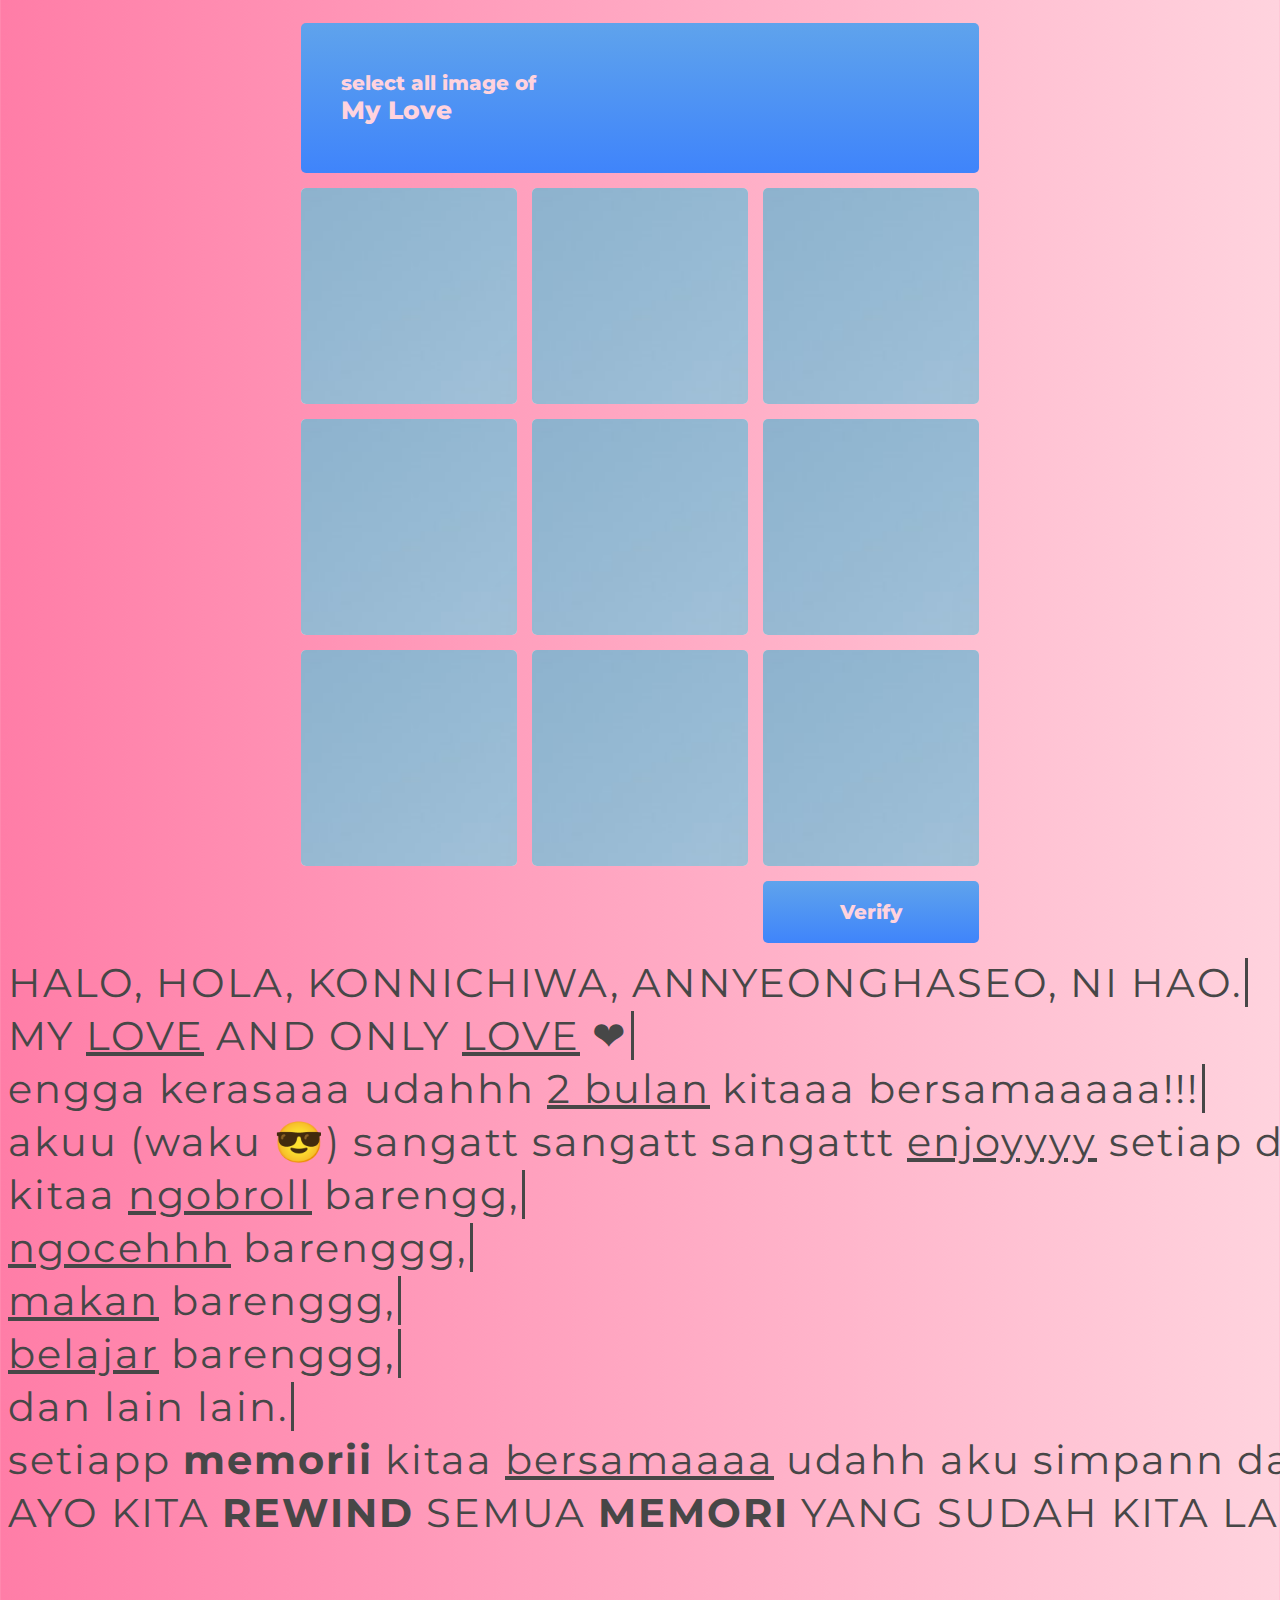
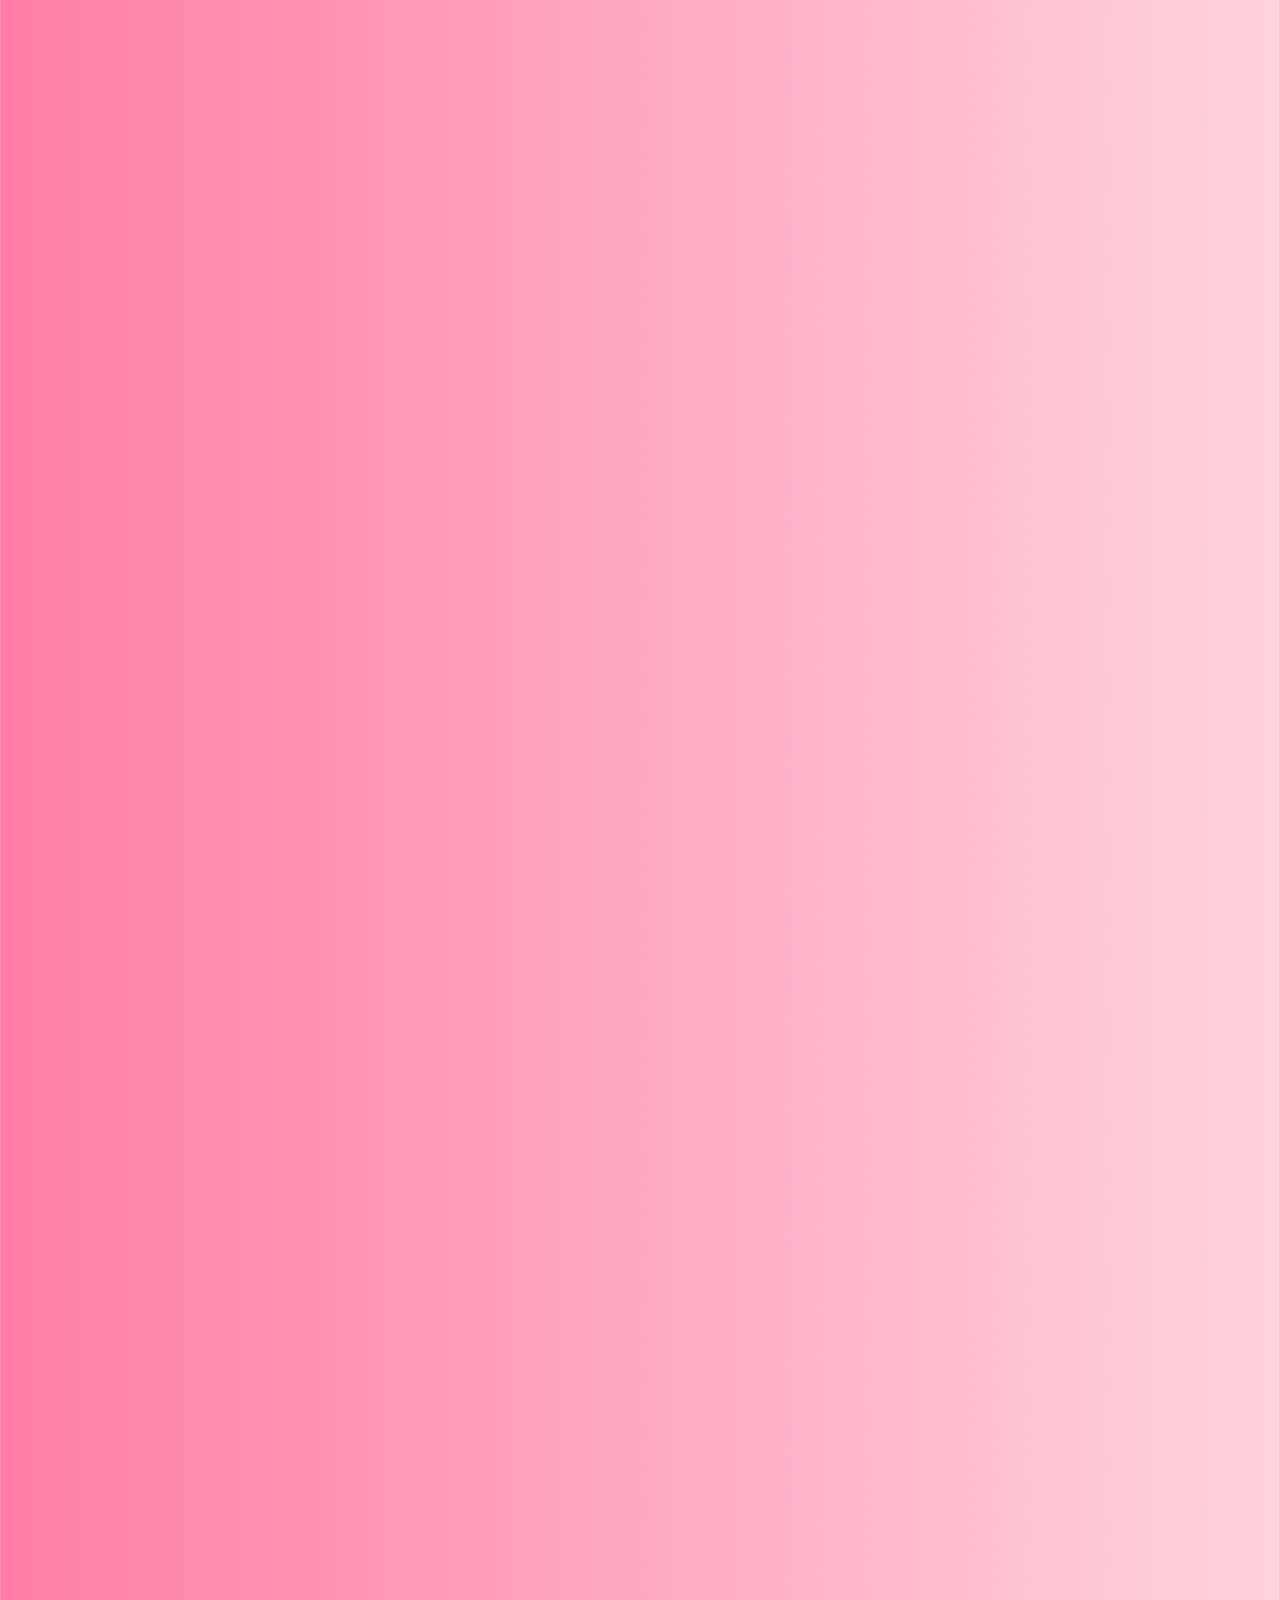
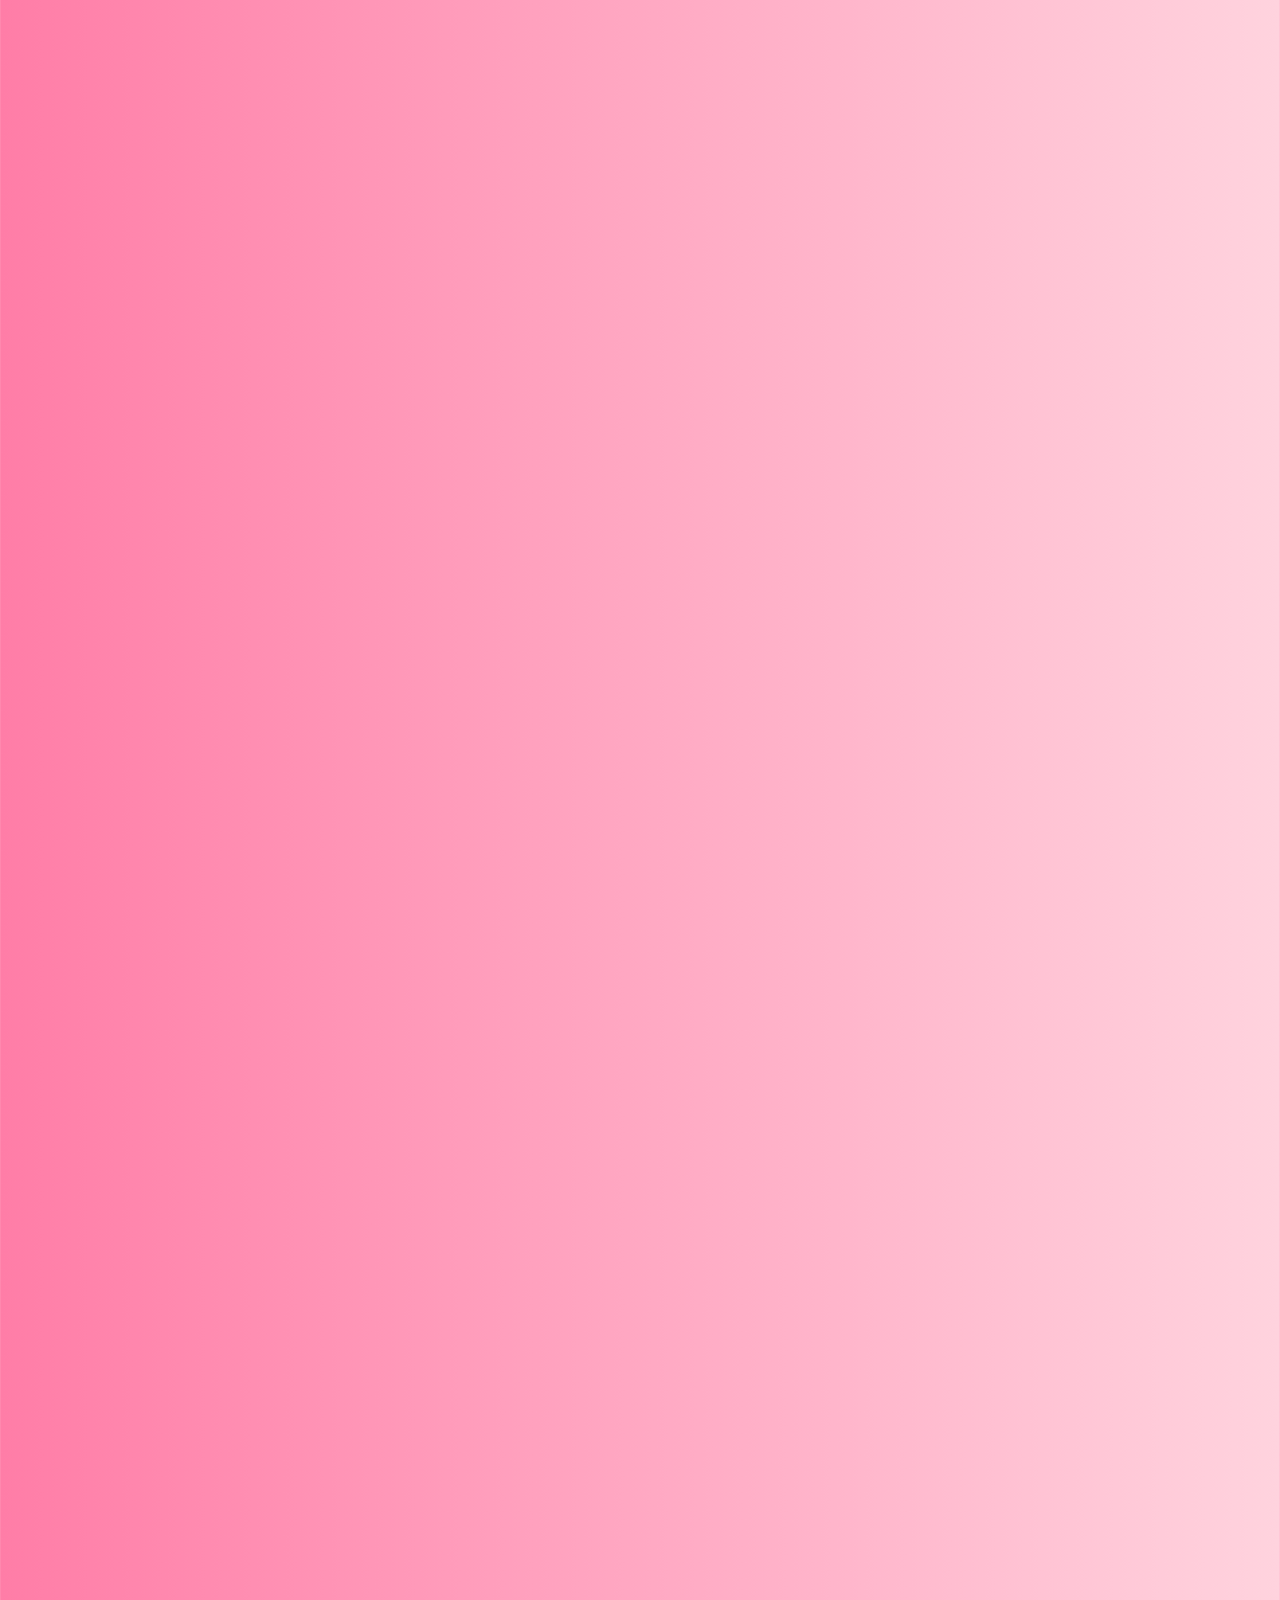
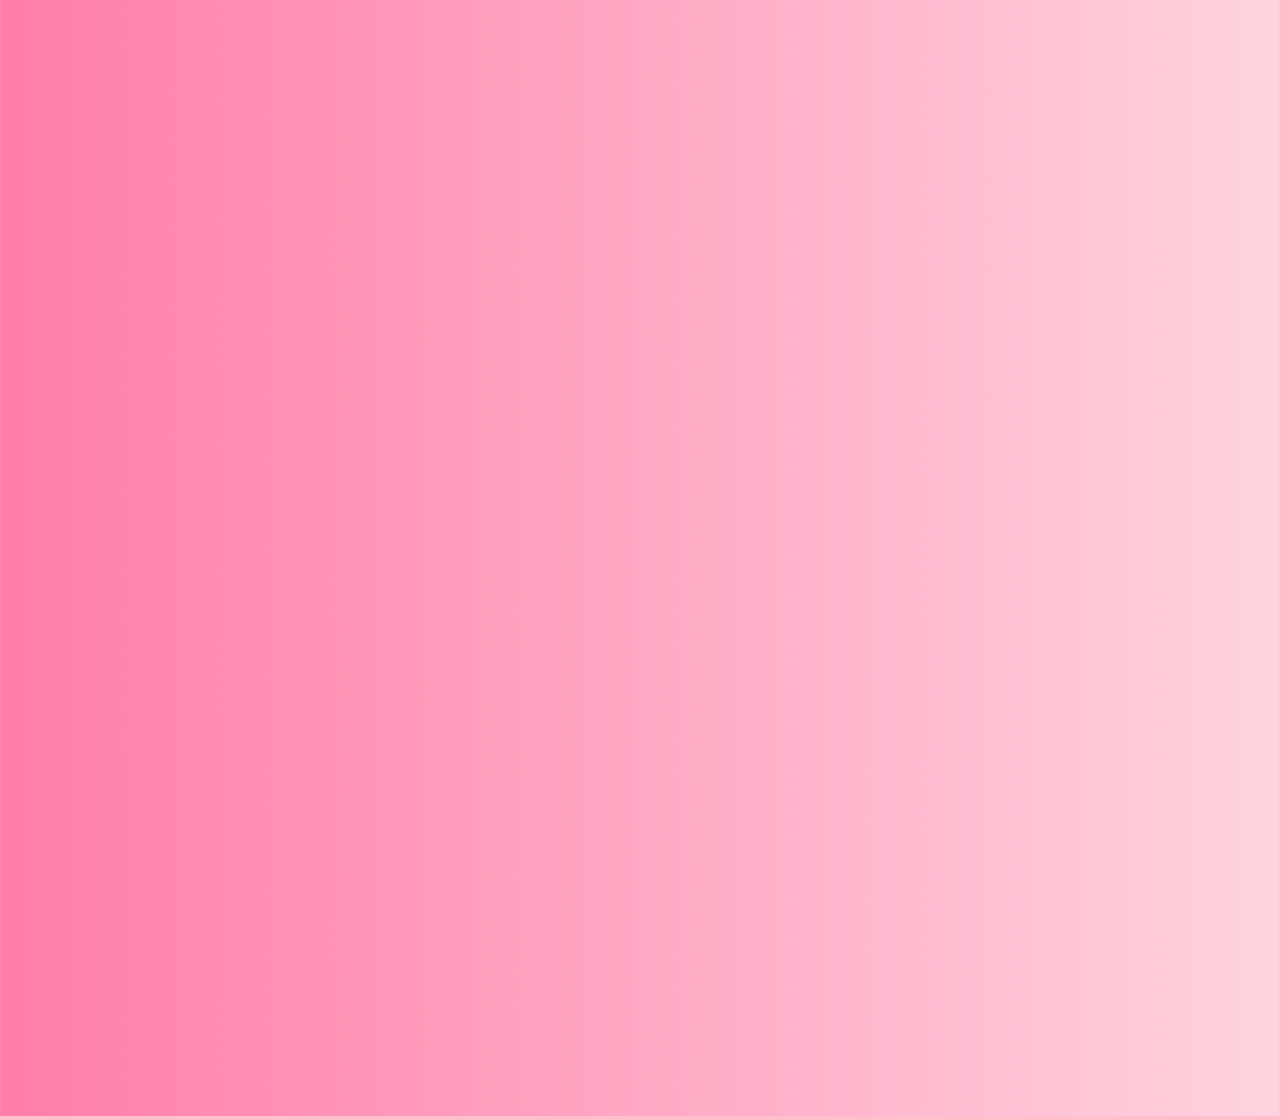
==== home.html @ 0068f336 "Add files via upload" ====
<!DOCTYPE html>
<html lang="en">
<head>
  <meta charset="UTF-8">
  <meta name="viewport" content="width=device-width, initial-scale=1.0">
  <title>Ladi area</title>

  <link rel="stylesheet" href="styles/home.css">
  <link rel="stylesheet" href="styles/generick.css">
  <link rel="stylesheet" href="styles/utility.css">
  <link rel="stylesheet" href="styles/animation.css">
  <link rel="stylesheet" href="styles/text.css">
  <link rel="preconnect" href="https://fonts.googleapis.com">
<link rel="preconnect" href="https://fonts.gstatic.com" crossorigin>
<link href="https://fonts.googleapis.com/css2?family=Montserrat:wght@300;400;700&family=Roboto:wght@500&display=swap" rel="stylesheet">

</head>

<style>

</style>
<body>
  
  <div id="verificationCont" style="display: flex; justify-content: center;">
    <div id="verification"  class="verifyContainer"> 
      <div class="verifyHeader" style="">
        <div style="margin-left: 40px;">
          <p class="verification-font" style="margin: 0; ">select all image of</p>
          <p class="verification-font" style="margin: 0; font-size: 25px;">My Love</p>
        </div>
        
        
      </div>

      <div style=" width: 100%; height: 678px; display: grid; grid-template-columns: 216px 216px 216px; row-gap: 15px; column-gap: 15px; margin-bottom: 15px;">
        <div id="1" style=" width: 216px; height: 216px;">
          <button class="verifyButton" onclick="verify(1);"><img draggable="false" src="photo/test_1.png" alt="" style="width: 100%; height: 100%; object-fit: cover;">
          </button> 
        </div>


        <div id="2" style=" width: 216px; height: 216px;">
          <button class="verifyButton" onclick="verify(2);"><img draggable="false" src="photo/test_1.png" alt="" style="width: 100%; height: 100%; object-fit: cover;">
          </button> 
        </div>
        <div id="3" style=" width: 216px; height: 216px;">
          <button class="verifyButton" onclick="verify(3);"><img draggable="false" src="photo/test_1.png" alt="" style="width: 100%; height: 100%; object-fit: cover;">
          </button> 
        </div>
        <div id="4" style=" width: 216px; height: 216px;">
          <button class="verifyButton" onclick="verify(4);"><img draggable="false" src="photo/test_1.png" alt="" style="width: 100%; height: 100%; object-fit: cover;">
          </button> 
        </div>
        <div id="5" style=" width: 216px; height: 216px;">
          <button class="verifyButton" onclick="verify(5);"><img draggable="false" src="photo/test_1.png" alt="" style="width: 100%; height: 100%; object-fit: cover;">
          </button> 
        </div>
        <div id="6" style=" width: 216px; height: 216px;">
          <button class="verifyButton" onclick="verify(6);"><img draggable="false" src="photo/test_1.png" alt="" style="width: 100%; height: 100%; object-fit: cover;">
          </button> 
        </div>
        <div id="7" style=" width: 216px; height: 216px;">
          <button class="verifyButton" onclick="verify(7);"><img draggable="false" src="photo/test_1.png" alt="" style="width: 100%; height: 100%; object-fit: cover;">
          </button> 
          
          
        </div>
        <div id="8" style=" width: 216px; height: 216px;">
          <button class="verifyButton" onclick="verify(8);"><img draggable="false" src="photo/test_1.png" alt="" style="width: 100%; height: 100%; object-fit: cover;">
          </button> 
          
          
        </div>
        <div id="9" style=" width: 216px; height: 216px;">
          <button class="verifyButton" onclick="verify(9);"><img draggable="false" src="photo/test_1.png" alt="" style="width: 100%; height: 100%; object-fit: cover;">
          </button> 
          
          
        </div>
        
      </div>

      <div style=" display: flex; justify-content: end; flex-direction: row; ">
        <button class="verify-button" style="width: 216px; height: 62px;" onclick="finishVerify();"><p class="verification-font">Verify</p></button>
        
        
      </div>
      
    </div>
    
    
  </div>
<div class="container">
  <div class="text-container">
    <p class="text-message-1">HALO, HOLA, KONNICHIWA, ANNYEONGHASEO, NI HAO.</p>
  </div>
</div>

<div class="container">
  <div class="text-container">
    <p class="text-message-2">MY <u>LOVE</u> AND ONLY <u>LOVE</u> &#x2764;
    </p>
  </div>
</div>

<div class="container">
  <div class="text-container">
    <p class="text-message-3">engga kerasaaa udahhh <u>2 bulan</u> kitaaa bersamaaaaa!!!
    </p>
  </div>
</div>


<div class="container">
  <div class="text-container">
    <p class="text-message-2">akuu (waku &#x1F60E;) sangatt sangatt sangattt <u>enjoyyyy</u> setiap detikk kitaa
    </p>
  </div>
</div>
  

<div class="container">
  <div class="text-container">
    <p class="text-message-4">kitaa <u>ngobroll</u> barengg,
    </p>
  </div>
</div>

<div class="container">
  <div class="text-container">
    <p class="text-message-5"><u>ngocehhh</u> barenggg,
    </p>
  </div>
</div>

<div class="container">
    <div class="text-container">
    <p class="text-message-6"><u>makan</u> barenggg,
    </p>
  </div>
</div>

<div class="container">
    <div class="text-container">
  
    <p class="text-message-7"><u>belajar</u> barenggg,
    </p>
  </div>
</div>

<div class="container">
  <div class="text-container">
    <p class="text-message-8">dan lain lain.
    </p>
  </div>
  
</div>

<div class="container">
  <div class="text-container">
    <p class="text-message-10">setiapp <b>memorii</b> kitaa <u>bersamaaaa</u> udahh aku simpann dalam website yang udah ku bikin ini!!! (pro bngt gw) 

    </p>
  </div>
  
</div>

<div class="container">
  <div class="text-container">
    <p class="text-message-11">AYO KITA <b>REWIND</b> SEMUA <b>MEMORI</b> YANG SUDAH KITA LALUI BERSAMA, KENCANGKAN SABUKMU!!!

    </p>
  </div>
  
</div>

<div></div>

<div></div>

<div></div>
  

  

  
  
  
  

  
  
</body>

<script src="scripts/home.js"></script>
</html>
---- styles/home.css ----
.verifyButton{
  border-width: 0;
  width: 100%; 
  height: 100%; 
  padding: 0;
  border-radius: 5px;
}

.verifyButton:hover{
  cursor: pointer;
}

.verifyHeader{
  border-radius: 5px; 
  background: linear-gradient(
    0deg,
    rgb(63, 132, 251) 0%,
    rgb(95, 163, 236)  100%
  );
  
  width: 100%; 
  height: 150px; 
  display: flex; 
  justify-content: start; 
  align-items: center; 
  margin-bottom: 15px;
}

.verifyButton img {
  transition: opacity 0.7s ease;
  border-radius: 5px;
}

.verifyButton-fade img{
  opacity: 0.3;
  border-radius: 5px;
}

.verifyContainer{
  padding: 15px;
  border-radius: 5px;
  
  width: 678px;
  height: 920px; 
  display: flex; 
  flex-direction: column;
}

.verify-button{
  border-radius: 5px;
  border-style: none;
  
  background: linear-gradient(
    0deg,
    rgb(63, 132, 251) 0%,
    rgb(95, 163, 236)  100%
  );
  
}

.verification-font{
  font-family: 'Montserrat', sans-serif;
  font-weight: 800;
  color: rgb(255, 211, 222);
  font-size: 20px;
  margin: 0;
}
---- styles/generick.css ----
/*GENERIC CLASS */
body{
  background: linear-gradient(to right, rgb(255, 125, 167), rgb(255, 211, 222));
  height: 100vh;
  padding-bottom: 5000px;
}
---- styles/utility.css ----
/*UTILITY CLASS*/
.animate{
  animation-duration: 1s;
}

.animate--infinite{
  animation-iteration-count: infinite;
}

.animate--delay-1s{
  animation-delay: 1s;
}

.animate--fast{
  animation-duration: 0.6s;
}

.animate-fast{
  animation-duration: 2.5s;
}
/*UTILITY CLASS*/
---- styles/animation.css ----
/*ANIMATIONS */
@keyframes slideUp{
  from {
    transform: translatey(0);
  }

  to {
    transform: translateY(-10000px);
  }
}

@keyframes shake{
 25%{
  transform: translateX(20px);
 }
 50%{
  transform: translateX(-20px);
 }
 75%{
  transform: translateX(20px);
 }
  
}

@keyframes cursor{
    50%{ border-color: transparent;}
}

@keyframes typing{
  from{
    width :0
  }
}

.slideUp{
  animation-name: slideUp;
  animation-duration: 3s;
  animation-timing-function: ease-in;
}

.shake{
  animation-name: shake;
  animation-duration: .3s;
}
/*ANIMATIONS */
---- styles/text.css ----
.text-container{
  display: inline-block;
}
.container{
  display: block;
}

.text-container p{
  margin: 0;
  font-family: 'Montserrat', sans-serif;
  color: rgb(71, 71, 71);
  font-size: 40px;

  letter-spacing: 2px;
  border-right: 3px solid;
  width: 100%;
  white-space: nowrap;
  overflow: hidden;
  
}

.text-message-1,
.text-message-2
{
  margin: 0;
  font-family: 'Montserrat', sans-serif;
  color: rgb(71, 71, 71);
  font-size: 50px;

  letter-spacing: 2px;
  border-right: 3px solid;
  width: 100%;
  white-space: nowrap;
  overflow: hidden;
  
}




.text-message-1{
  animation: 
    typing 2s 2s steps(46),
    cursor .4s step-end infinite alternate
  ;
}

.text-message-2{
  animation: 
    typing 2s 4s steps(24),
    cursor .4s step-end infinite alternate
  ;
}

.text-message-3{
  animation: 
    typing 2s 6s  steps(56),
    cursor .4s step-end infinite alternate
  ;
}

.text-message-4{
  animation: 
    typing 2s 8s  steps(79),
    cursor .4s step-end infinite alternate
  ;
}
.text-message-5{
  animation: 
    typing 2s 10s  steps(19),
    cursor .4s step-end infinite alternate
  ;
}
.text-message-6{
  animation: 
    typing 2s 12s  steps(16),
    cursor .4s step-end infinite alternate
  ;
}
.text-message-7{
  animation: 
    typing 2s 14s  steps(18),
    cursor .4s step-end infinite alternate
  ;
}
.text-message-8{
  animation: 
    typing 2s 16s  steps(14),
    cursor .4s step-end infinite alternate
  ;
}

.text-message-9{
  animation: 
    typing 2s 18s  steps(24),
    cursor .4s step-end infinite alternate
  ;
}

.text-message-10{
  animation: 
    typing 2s 20s  steps(96),
    cursor .4s step-end infinite alternate
  ;
}

.text-message-11{
  animation: 
    typing 2s 22s  steps(75),
    cursor .4s step-end infinite alternate
  ;
}
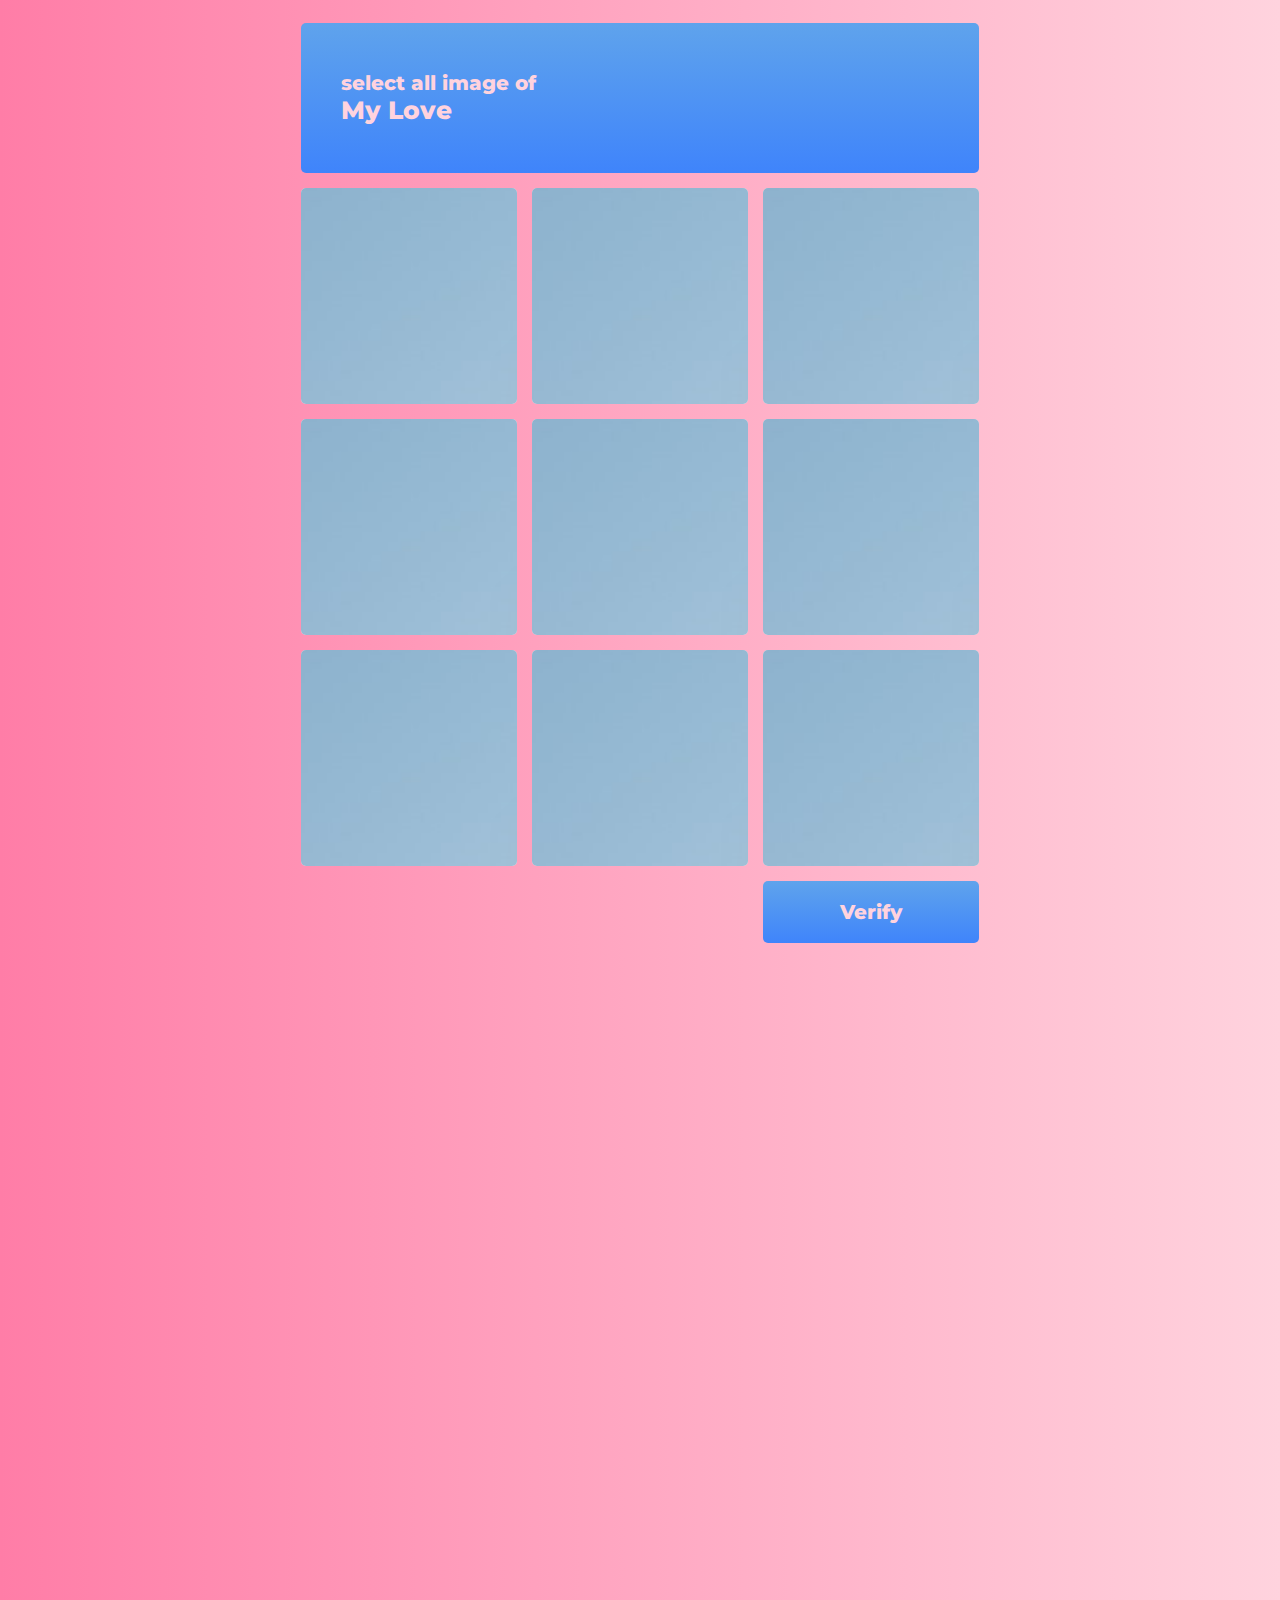
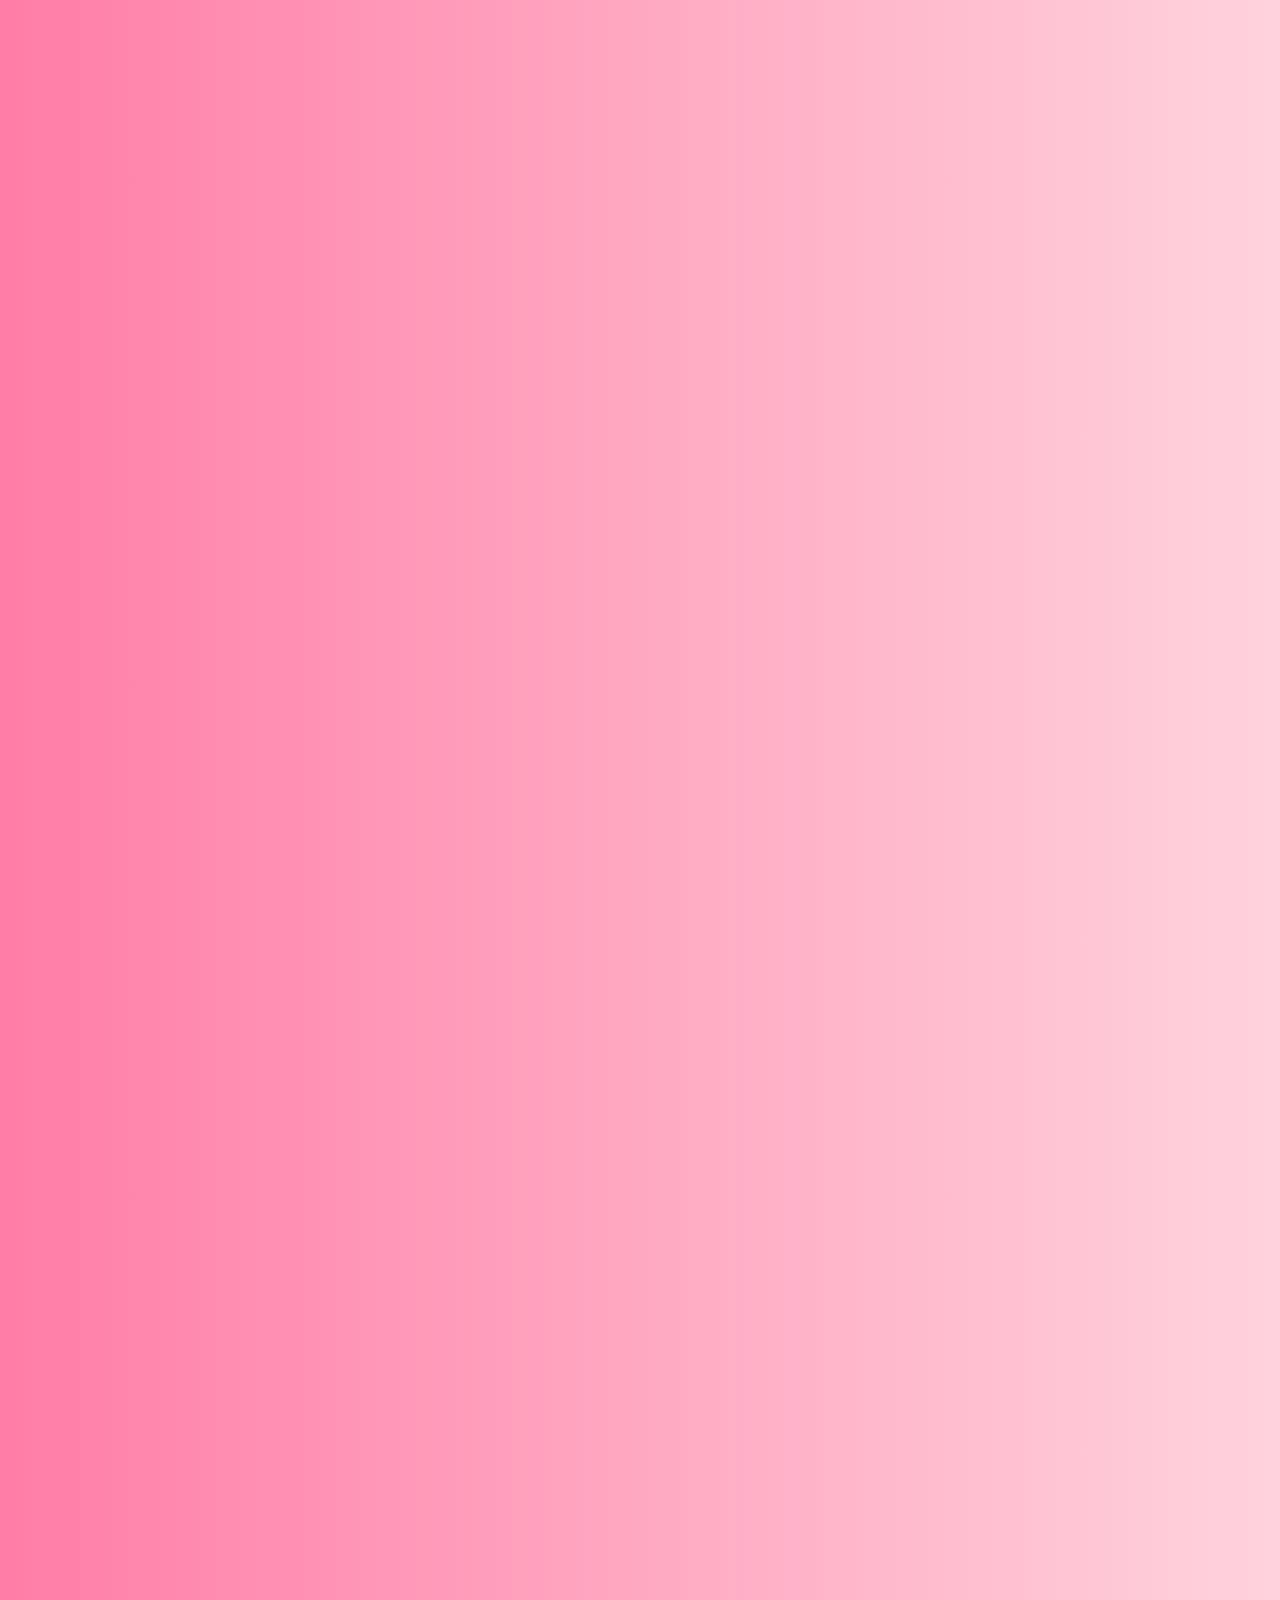
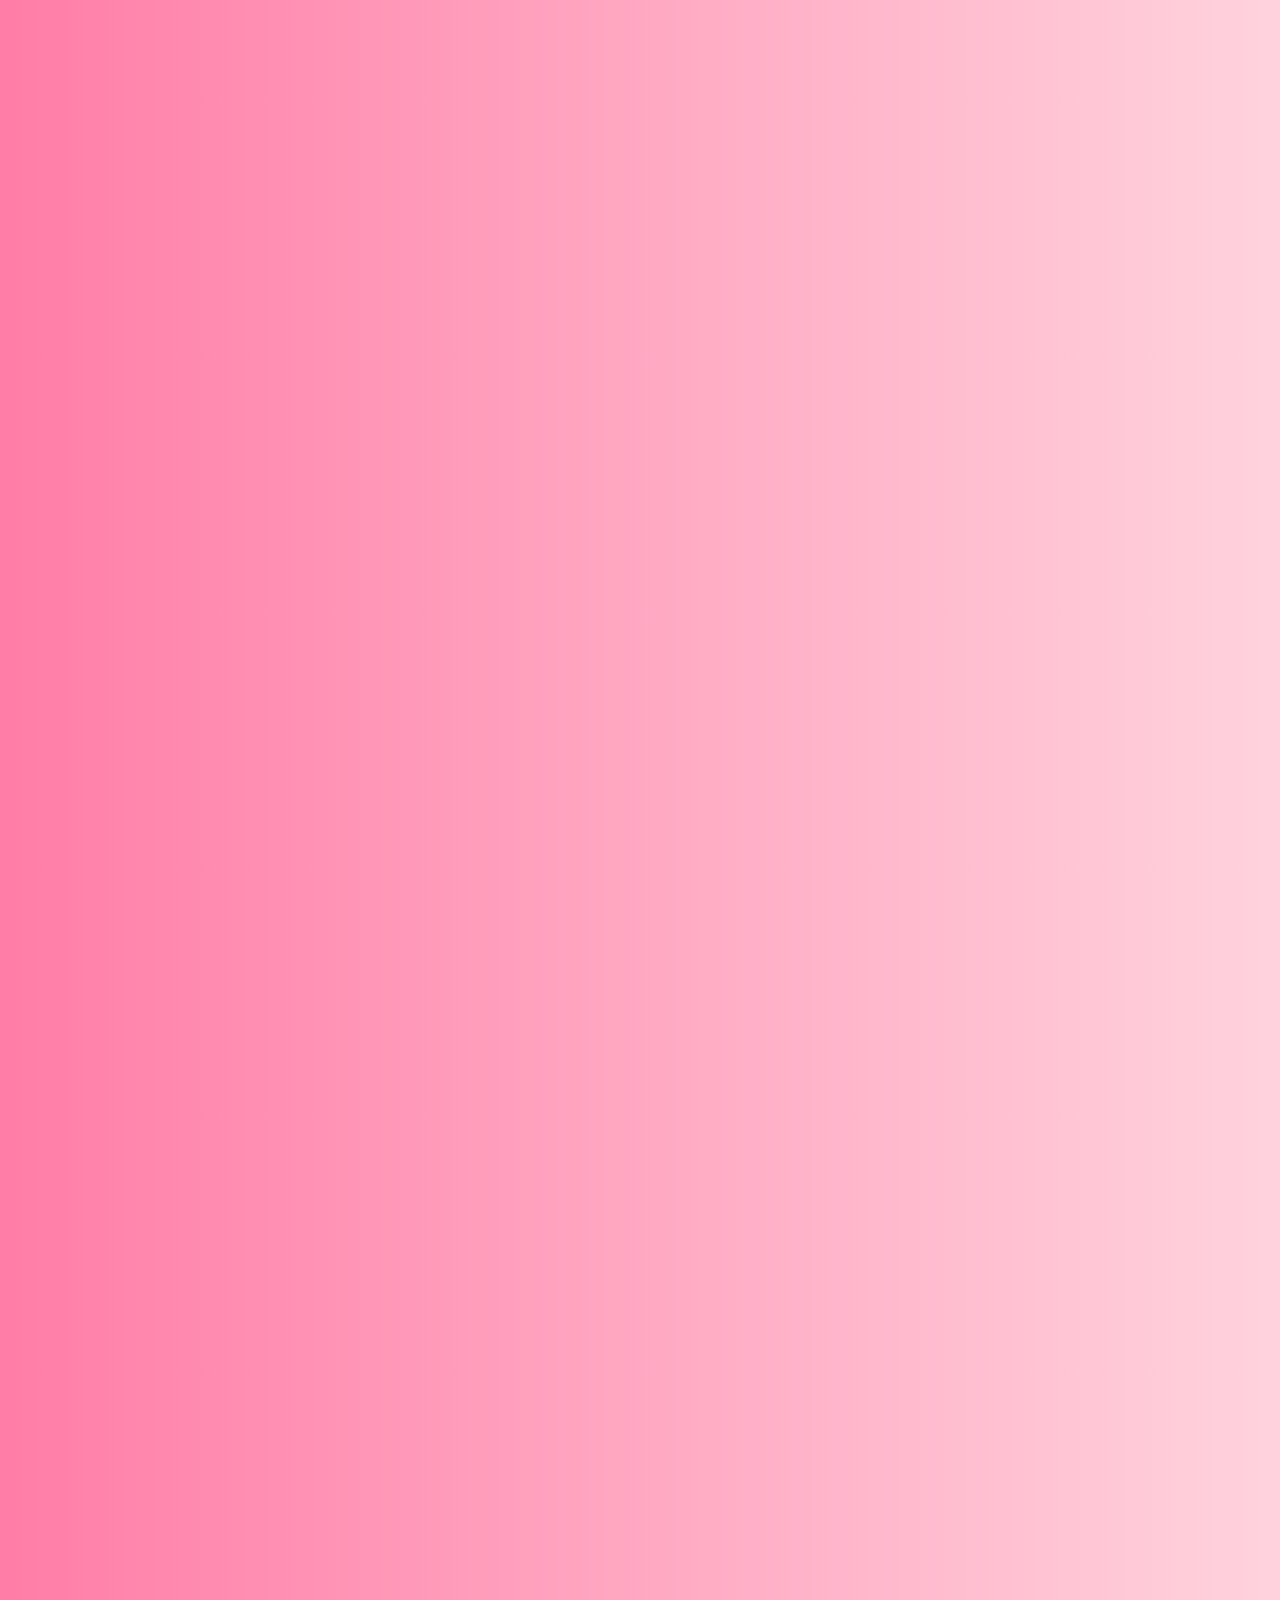
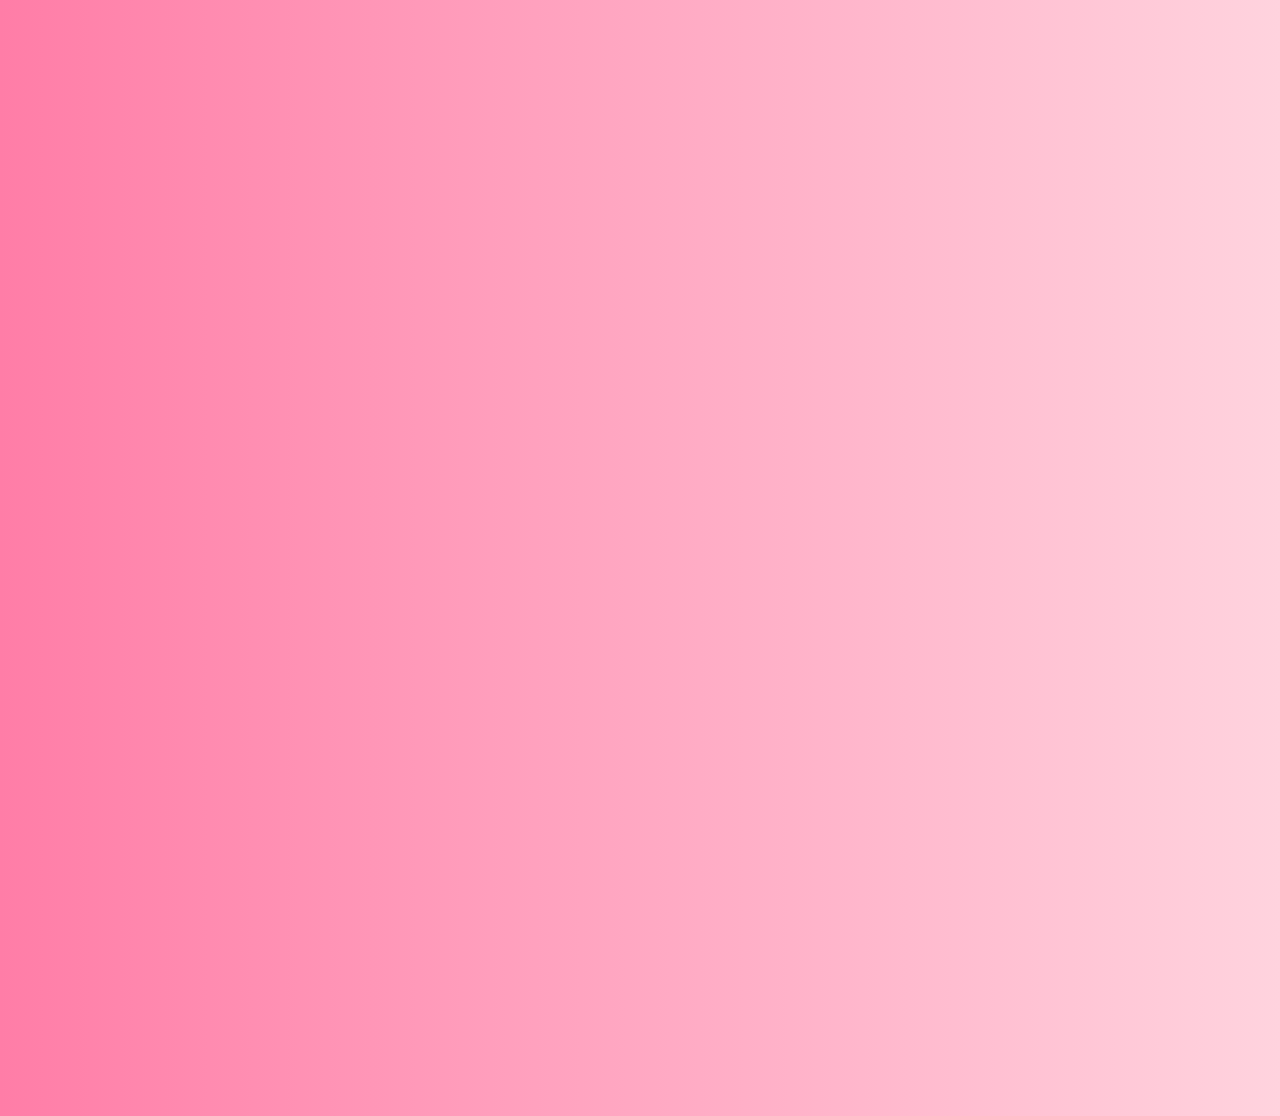
==== commit 6c17d6d2: "Add files via upload" ====
--- a/home.html
+++ b/home.html
@@ -92,50 +92,45 @@
   </div>
 <div class="container">
   <div class="text-container">
-    <p class="text-message-1">HALO, HOLA, KONNICHIWA, ANNYEONGHASEO, NI HAO.</p>
+    <p class="text-messages-1">
   </div>
 </div>
 
 <div class="container">
   <div class="text-container">
-    <p class="text-message-2">MY <u>LOVE</u> AND ONLY <u>LOVE</u> &#x2764;
+    <p class="text-messages-2">
     </p>
   </div>
 </div>
 
 <div class="container">
   <div class="text-container">
-    <p class="text-message-3">engga kerasaaa udahhh <u>2 bulan</u> kitaaa bersamaaaaa!!!
+    <p class="text-messages-3">
     </p>
   </div>
 </div>
 
 
-<div class="container">
-  <div class="text-container">
-    <p class="text-message-2">akuu (waku &#x1F60E;) sangatt sangatt sangattt <u>enjoyyyy</u> setiap detikk kitaa
-    </p>
-  </div>
-</div>
+
   
 
 <div class="container">
   <div class="text-container">
-    <p class="text-message-4">kitaa <u>ngobroll</u> barengg,
+    <p class="text-messages-4">
     </p>
   </div>
 </div>
 
 <div class="container">
   <div class="text-container">
-    <p class="text-message-5"><u>ngocehhh</u> barenggg,
+    <p class="text-messages-5">
     </p>
   </div>
 </div>
 
 <div class="container">
     <div class="text-container">
-    <p class="text-message-6"><u>makan</u> barenggg,
+    <p class="text-messages-6">
     </p>
   </div>
 </div>
@@ -143,22 +138,28 @@
 <div class="container">
     <div class="text-container">
   
-    <p class="text-message-7"><u>belajar</u> barenggg,
+    <p class="text-messages-7">
     </p>
   </div>
 </div>
 
 <div class="container">
   <div class="text-container">
-    <p class="text-message-8">dan lain lain.
+    <p class="text-messages-8">
     </p>
   </div>
   
 </div>
+<div class="container">
+  <div class="text-container">
+    <p class="text-messages-9">
+    </p>
+  </div>
+</div>
 
 <div class="container">
   <div class="text-container">
-    <p class="text-message-10">setiapp <b>memorii</b> kitaa <u>bersamaaaa</u> udahh aku simpann dalam website yang udah ku bikin ini!!! (pro bngt gw) 
+    <p class="text-messages-10">
 
     </p>
   </div>
@@ -167,28 +168,12 @@
 
 <div class="container">
   <div class="text-container">
-    <p class="text-message-11">AYO KITA <b>REWIND</b> SEMUA <b>MEMORI</b> YANG SUDAH KITA LALUI BERSAMA, KENCANGKAN SABUKMU!!!
+    <p class="text-messages-11">
 
     </p>
   </div>
   
-</div>
-
-<div></div>
-
-<div></div>
-
-<div></div>
-  
-
-  
-
-  
-  
-  
-  
-
-  
+</div>  
   
 </body>
 
--- a/styles/text.css
+++ b/styles/text.css
@@ -40,73 +40,73 @@
 
 .text-message-1{
   animation: 
-    typing 2s 2s steps(46),
+    typing 2s steps(46),
     cursor .4s step-end infinite alternate
   ;
 }
 
 .text-message-2{
   animation: 
-    typing 2s 4s steps(24),
+    typing 2s steps(24),
     cursor .4s step-end infinite alternate
   ;
 }
 
 .text-message-3{
   animation: 
-    typing 2s 6s  steps(56),
+    typing 2s  steps(56),
     cursor .4s step-end infinite alternate
   ;
 }
 
 .text-message-4{
   animation: 
-    typing 2s 8s  steps(79),
+    typing 2s   steps(79),
     cursor .4s step-end infinite alternate
   ;
 }
 .text-message-5{
   animation: 
-    typing 2s 10s  steps(19),
+    typing 2s  steps(19),
     cursor .4s step-end infinite alternate
   ;
 }
 .text-message-6{
   animation: 
-    typing 2s 12s  steps(16),
+    typing 2s  steps(16),
     cursor .4s step-end infinite alternate
   ;
 }
 .text-message-7{
   animation: 
-    typing 2s 14s  steps(18),
+    typing 2s   steps(18),
     cursor .4s step-end infinite alternate
   ;
 }
 .text-message-8{
   animation: 
-    typing 2s 16s  steps(14),
+    typing 2s  steps(14),
     cursor .4s step-end infinite alternate
   ;
 }
 
 .text-message-9{
   animation: 
-    typing 2s 18s  steps(24),
+    typing 2s steps(24),
     cursor .4s step-end infinite alternate
   ;
 }
 
 .text-message-10{
   animation: 
-    typing 2s 20s  steps(96),
+    typing 5s steps(96),
     cursor .4s step-end infinite alternate
   ;
 }
 
 .text-message-11{
   animation: 
-    typing 2s 22s  steps(75),
+    typing 4s  steps(75),
     cursor .4s step-end infinite alternate
   ;
 }
